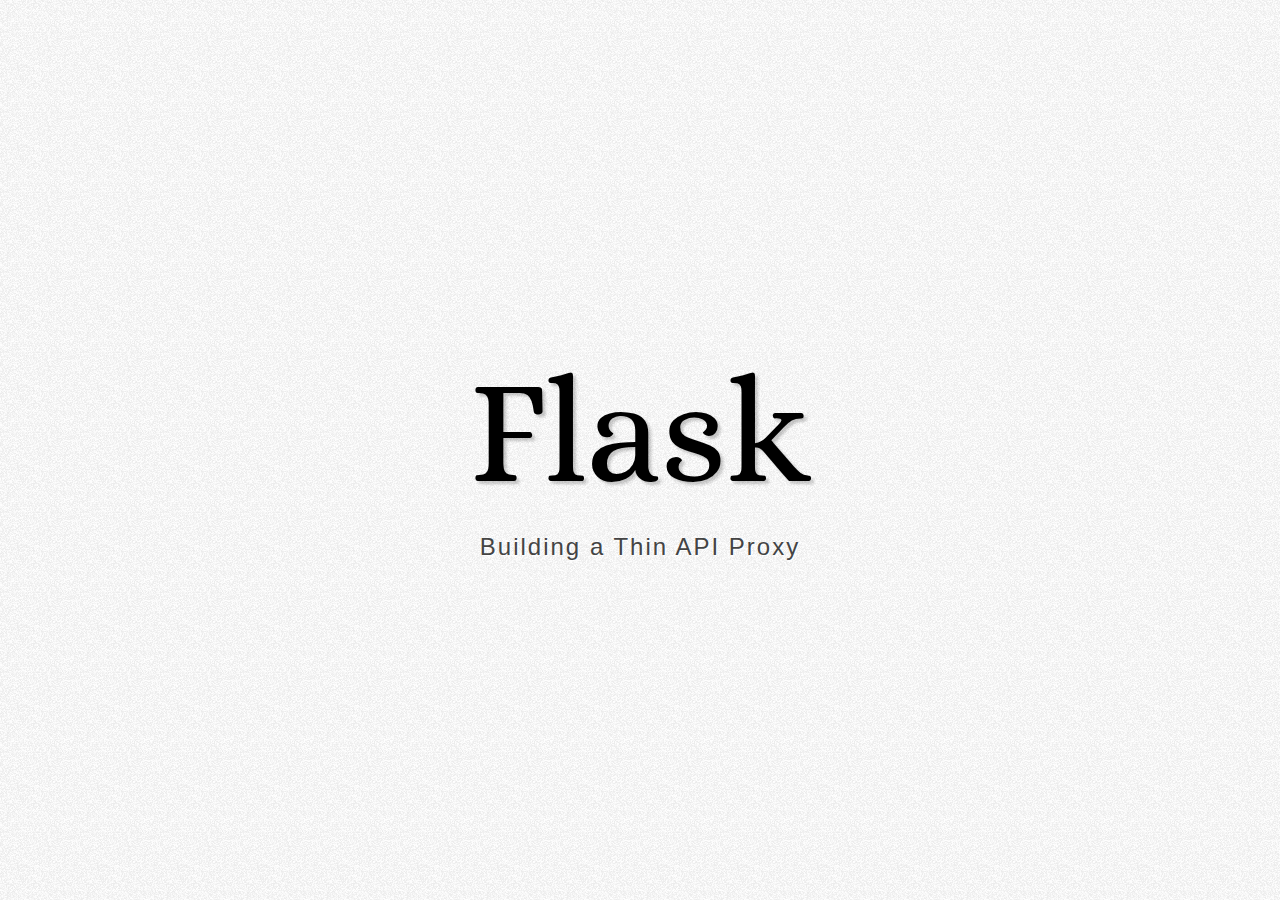
==== index.html @ f16f584b "Clean up" ====
<!DOCTYPE html>
<html>
<head>
    <meta charset="utf-8">
    <meta http-equiv="X-UA-Compatible" content="IE=edge,chrome=1">
    <meta name="viewport" content="width=1024, user-scalable=no">

    <title>Flask: Building a Thin API Proxy</title>
    
    <!-- Required stylesheet -->
    <link rel="stylesheet" href="static/core/deck.core.css">
    
    <!-- Extension CSS files go here. Remove or add as needed. -->
    <link rel="stylesheet" href="static/extensions/goto/deck.goto.css">
    <link rel="stylesheet" href="static/extensions/menu/deck.menu.css">
    <link rel="stylesheet" href="static/extensions/navigation/deck.navigation.css">
    <link rel="stylesheet" href="static/extensions/status/deck.status.css">
    <link rel="stylesheet" href="static/extensions/hash/deck.hash.css">
    <!-- <link rel="stylesheet" href="static/extensions/scale/deck.scale.css"> -->

    <!-- Style theme. More available in /themes/style/ or create your own. -->
    <link rel="stylesheet" href="static/themes/style/deck-js.css">

    <link rel="stylesheet" href="static/css/style.css">
    <link rel="stylesheet" href="static/css/media.css">

    
    <!-- Transition theme. More available in /themes/transition/ or create your own. -->
    <link rel="stylesheet" href="static/themes/transition/fade.css">
    
    <!-- Required Modernizr file -->
    <script src="static/js/modernizr.custom.js"></script>
</head>
<body class="deck-container">
    <!-- Begin slides. Just make elements with a class of slide. -->
    <section id="intro" class="slide">
        <h1>Flask</h1> <h2>Building a Thin API Proxy</h2>
    </section>

    <section id="outline" class="slide">
        <div id="sample">
            <pre>
                <img class="slide-kitten" src="http://placekitten.com/300/400" />
            </pre>
            <h2>What We'll Cover</h2>
            <div class="sample-content">
                <div class="slide">
                    <ol>
                        <li>Introduction to Flask</li>
                        <ul>
                            <li>What is Flask?</li>
                            <li>Typical Application Structure</li>
                            <li>What it can and can't do</li>
                        </ul>
                        <li>Why Build a Proxy?</li>
                        <li>Demo</li>
                    </ol>
                </div>
                <div class="slide">
                    <p>We will not cover:</p>
                    <ul>
                        <li>Python</li>
                        <li>REST concepts and background</li>
                        <li>API design principles</li>
                        <li>Security considerations</li>
                        <li>Kittens</li>
                    </ul>
                </div>
            </div>            
            
        </div>
    </section>

    <section id="what-is-flask" class="slide">
        <div id="sample">
            <pre><code>from flask import Flask, render_template<span class="slide-routing-dispatching">, <span class="highlight-dispatching">jsonify</span>, request</span>

app = Flask(__name__)
<span class="highlight-routing">
@app.route('/index')</span>
def index():
    <span class="highlight-dispatching">return render_template("index.html")</span>
<span class="slide-routing-dispatching"><span class="highlight-routing">
@app.route('/purchase/&lt;int:product_id&gt;', methods=['POST'])</span>
def purchase(product_id):
    quantity = request.form['quantity']
    <span style="opacity: 0.4"><em># ... make restful API calls with form data</em></span>
    <span class="highlight-dispatching">return jsonify({'txn_id': '42'})</span>
<span class="highlight-routing">
@app.route('/quote', methods=['GET'])</span>
def quote():
    if request.method == 'GET':
        plan = request.args.get('pricing-plan')
        <span style="opacity: 0.4"><em># ... make restful API calls with data</em></span>
    <span class="highlight-dispatching">return jsonify({'quote': '£25'})</span>
</span>
if __name__ == 'main':
    app.run()
            </code></pre>
            <h2>What is Flask?</h2>

            <div class="sample-content">
                <p id="slides-micro" class="slide">Flask is a <strong>micro</strong> web framework, 
                    <span class="slide">that can also be used to build a rich API.</span>
                </p>
                <p class="slide">Flask simplifies <strong>two</strong> things:</p>
                <ul>
                    <li class="slide">routing</li> 
                    <li class="slide">and dispatching</li>
                </ul>
                <p class="slide">"... bridges Werkzeug [a <a href="https://en.wikipedia.org/wiki/Web_Server_Gateway_Interface">WSGI</a> application] to Jinja2 to handle templating."
                </p>
                <p class="slide">Read more: <a href="http://flask.pocoo.org/docs/design/">flask.pocoo.org/docs/design</a></p>
            </div>
        </div>
    </section>

    <section id="running-flask" class="slide">
        <div id="sample">
            <pre>
                <code>
    <strong>$ tree ~/projects/flask-api-proxy</strong>
    <span class="highlight-flask-proxy">|- flask_proxy.py</span>
    <span class="highlight-flask-proxy-tests">|- flask_proxy_tests.py</span>
    <span class="highlight-requirements-txt">|- requirements.txt</span>
    <span class="highlight-static-dir">|- static
       |- img
          |- kitten.jpg
       |- css
          |- style.css
       |- js
          |- jquery-1.7.2.js</span>
    <span class="highlight-templates-dir">|- templates
       |- index.html</span>
                </code>
            </pre>
            <h2>Simple Example</h2>
            <div class="sample-content">
                <ul>
                    <li class="slide"><strong>flask_proxy.py</strong> - main application with dispatch rules</li> 
                    <li class="slide"><strong>flask_proxy_tests.py</strong> - unit tests</li> 
                    <li class="slide"><strong>requirements.txt</strong> - list of library dependencies</li> 
                    <li class="slide"><strong>static</strong> - assets</li> 
                    <li class="slide"><strong>templates</strong> - dynamic HTML</li> 
                </ul>
                <p class="slide">
                    This is the basis for any Flask application. 
                </p>
                <p class="slide"> You can further extend this by using libraries (eg. SQLAlchemy, Flask-OAuth) if you need to, <span class="slide"> but the idea is to use Flask <strong><em>as the foundation</strong></em> for web apps, </span> <span class="slide"> and build up your application by adding <a href="http://flask.pocoo.org/extensions/">extensions</a>.</span>
            </div>
        </div>
    </section>

    <section id="more-advanced-example" class="slide">
        <div id="sample">
            <pre>
                <code class="slide-advanced">
    <strong>$ tree ~/projects/talent-curator</strong>
    |- runserver.py 
    |- requirements.txt
    |- talent_curator    
        |- __init__.py
        |- apps
            |- core
                |- __init__.py
                |- views.py
                |- models.py
            |- profile
        |- settings
            |- _init__.py
            |- common.py
            |- development.py
            |- production.py
        |- database.py
        |- decorators.py
        |- static
            |- img
            |- css
            |- js
            |- scss
        |- templates
            |- profile
                |- index.html
            |- base.html
            |- index.html
                </code>
                <code class="slide-decorators">
@app.route('/candidates/list')
<span style="color: #c00">@login_required</span>
def list():
    return render_template('list.html', candidates={})

<span style="color: #c00">def login_required(f):</span>
    @wraps(f)
    def decorated_function(*args, **kwargs):
        if g.user is None:
            return redirect(
                url_for('main_blueprint.login', next=request.url))
        return f(*args, **kwargs)
    return decorated_function                    
                </code>
                <code class="slide-database-ext">
from sqlalchemy.ext.declarative import declarative_base

Base = declarative_base()

class Candidate(Base):
    __tablename__ = 'candidates'

    id = Column(Integer, primary_key=True)
    first_name = Column(String(100))
    last_name = Column(String(100))

    def __init__(self, first_name, last_name=None):
        self.first_name = first_name
        self.last_name = last_name
                </code>
            </pre>            
            <h2>More Advanced Example</h2>
            <div class="sample-content">
                <p class="slide">More advanced usage of Flask, using:
                <ul>
                    <li class="slide">extended directory structure and separated modules</li>
                    <li class="slide">decorators and custom routing for API development</li>
                    <li class="slide">extensions for relational modeling and API connectivity (e.g. SQLAlchemy, OAuth)</li>
                </ul>
            </div>
        </div>
    </section>
    <section id="api-proxy" class="slide">
        <div id="sample">
            <h2>What is an API Proxy?</h2>
            <div class="sample-content">
                <ul>
                    <li class="slide">Thin component, exposing internal services over HTTP endpoints.</li>
                    <li class="slide">Encapsulates complexity of proprietary messaging protocols (RMI, SOAP, XML, JMS).</li>
                    <li class="slide">Allows clients to have one uniform interface for accessing services.</li> 
                    <li class="slide">Forward API requests to the appropriate product tier.</li>
                </ul>
            </div>
        </div>
        <div id="slide-image" class="slide">
            <img src="static/img/tiered-api.png" alt="Tiered API Architecture"/>
        </div>           
    </section>

    <section id="building-an-api-proxy" class="slide">
        <div id="sample">
            <h2>Why Build a Proxy?</h2>
            <div class="sample-content">
                <h3 class="slide">I. Consolidate messaging protocols.</h3>
                <ul>
                    <li class="slide"><strong>Adopt</strong> a standard messaging format and protocol (e.g. JSON over HTTP).</li>
                </ul>

                <h3 class="slide">II. Provide a uniform interface (ie. Façade) to internal services.</h3> 
                <ul>
                    <li class="slide"><strong>Adapt</strong> existing services and expose uniform endpoints (e.g. REST).</li>
                </ul>
            </div>
            <h2 class="slide">Our goal is to <strong>reduce complexity</strong> through separation of components <span class="slide">and use layered tiers to <strong>allow extensions</strong> </span><span class="slide">while limiting the effect of changes.</span></h2>
        </div>
    </section>
    <section class="slide">
        <div id="sample">
            <h2>Demo</h2>
            <div class="sample-content">
                <ul>
                    <li class="slide">Web application connecting to Google API</li> 
                    <li class="slide">Authenticate using OAuth 2.0</li>
                    <li class="slide">Retrieve an object from the API and render the response</li>
                    <li class="slide">Demonstrate Flask routing and rendering</li>
                </ul>
            </div>
        </div>
    </section>
    <section class="slide">
        <div id="sample">
            <h2>Further Reading References</h2>
            <div class="sample-content">
                <ul>
                    <li>Flask Documentation: <a href="http://flask.pocoo.org/docs/design/">flask.pocoo.org/docs/design</a></li>
                    <li><a href="http://www.slideshare.net/samramji/punctuated-equilibrium-celestial-navigation-and-ap-is">Punctuated Equilibrium, Celestial Navigation and APIs</a> - Sam Ramji (<a href="http://apigee.com">apigee.com</a>)</li>
                    <li><a href="http://www.oscon.com/oscon2011/public/schedule/detail/18639">Redesigning the Netflix API</a> - Daniel Jacobson
                    <li><a href="https://www.ics.uci.edu/~fielding/pubs/dissertation/top.htm">Architectural Styles and
    the Design of Network-based Software Architectures</a> - Roy E. Fielding</li>
                    <li><a href="http://alistair.cockburn.us/Hexagonal+architecture">Ports and Adapters</a> by Alistair Cockburn</li>
                </ul>
            </div>
            <h2>Thank you!</h2>
            <h3>This presentation was brought to you by <a style="font-family: 'UltraRegular'; text-decoration: none" href="http://imakewebthings.com/deck.js/">deck.js</a>!</h3>
        </div>
    </section>
    <!-- End slides. -->


    <!-- Begin extension snippets. Add or remove as needed. -->

    <!-- deck.navigation snippet -->
    <a href="#" class="deck-prev-link" title="Previous">&#8592;</a>
    <a href="#" class="deck-next-link" title="Next">&#8594;</a>

    <!-- deck.status snippet -->
    <p class="deck-status">
        <span class="deck-status-current"></span>
        /
        <span class="deck-status-total"></span>
    </p> 

    <!-- deck.goto snippet -->
    <form action="." method="get" class="goto-form">
        <label for="goto-slide">Go to slide:</label>
        <input type="text" name="slidenum" id="goto-slide" list="goto-datalist">
        <datalist id="goto-datalist"></datalist>
        <input type="submit" value="Go">
    </form>


    <!-- deck.hash snippet 
    <a href="." title="Permalink to this slide" class="deck-permalink">#</a>
-->

<!-- End extension snippets. -->


<!-- Required JS files. -->
<script src="static/js/jquery-1.7.2.min.js"></script>
<script src="static/core/deck.core.js"></script>

<!-- Extension JS files. Add or remove as needed. -->
<script src="static/core/deck.core.js"></script>
<script src="static/extensions/hash/deck.hash.js"></script>
<script src="static/extensions/menu/deck.menu.js"></script>
<script src="static/extensions/goto/deck.goto.js"></script>
<script src="static/extensions/status/deck.status.js"></script>
<script src="static/extensions/navigation/deck.navigation.js"></script>
<script src="static/extensions/scale/deck.scale.js"></script>

<!-- Initialize the deck. You can put this in an external file if desired. -->
<script>
$(function() {
    $.deck('.slide');
});
</script>
</body>
</html>
---- static/core/deck.core.css ----
html, body {
  height: 100%;
  padding: 0;
  margin: 0;
}

body.deck-container {
  overflow-y: auto;
  position: static;
}

.deck-container {
  position: relative;
  min-height: 100%;
  margin: 0 auto;
  padding: 0 48px;
  font-size: 16px;
  line-height: 1.25;
  overflow: hidden;
  /* Resets and base styles from HTML5 Boilerplate */
  /* End HTML5 Boilerplate adaptations */
}
.js .deck-container {
  visibility: hidden;
}
.ready .deck-container {
  visibility: visible;
}
.touch .deck-container {
  -webkit-text-size-adjust: none;
  -moz-text-size-adjust: none;
}
.deck-container div, .deck-container span, .deck-container object, .deck-container iframe,
.deck-container h1, .deck-container h2, .deck-container h3, .deck-container h4, .deck-container h5, .deck-container h6, .deck-container p, .deck-container blockquote, .deck-container pre,
.deck-container abbr, .deck-container address, .deck-container cite, .deck-container code, .deck-container del, .deck-container dfn, .deck-container em, .deck-container img, .deck-container ins, .deck-container kbd, .deck-container q, .deck-container samp,
.deck-container small, .deck-container strong, .deck-container sub, .deck-container sup, .deck-container var, .deck-container b, .deck-container i, .deck-container dl, .deck-container dt, .deck-container dd, .deck-container ol, .deck-container ul, .deck-container li,
.deck-container fieldset, .deck-container form, .deck-container label, .deck-container legend,
.deck-container table, .deck-container caption, .deck-container tbody, .deck-container tfoot, .deck-container thead, .deck-container tr, .deck-container th, .deck-container td,
.deck-container article, .deck-container aside, .deck-container canvas, .deck-container details, .deck-container figcaption, .deck-container figure,
.deck-container footer, .deck-container header, .deck-container hgroup, .deck-container menu, .deck-container nav, .deck-container section, .deck-container summary,
.deck-container time, .deck-container mark, .deck-container audio, .deck-container video {
  margin: 0;
  padding: 0;
  border: 0;
  font-size: 100%;
  font: inherit;
  vertical-align: baseline;
}
.deck-container article, .deck-container aside, .deck-container details, .deck-container figcaption, .deck-container figure,
.deck-container footer, .deck-container header, .deck-container hgroup, .deck-container menu, .deck-container nav, .deck-container section {
  display: block;
}
.deck-container blockquote, .deck-container q {
  quotes: none;
}
.deck-container blockquote:before, .deck-container blockquote:after, .deck-container q:before, .deck-container q:after {
  content: "";
  content: none;
}
.deck-container ins {
  background-color: #ff9;
  color: #000;
  text-decoration: none;
}
.deck-container mark {
  background-color: #ff9;
  color: #000;
  font-style: italic;
  font-weight: bold;
}
.deck-container del {
  text-decoration: line-through;
}
.deck-container abbr[title], .deck-container dfn[title] {
  border-bottom: 1px dotted;
  cursor: help;
}
.deck-container table {
  border-collapse: collapse;
  border-spacing: 0;
}
.deck-container hr {
  display: block;
  height: 1px;
  border: 0;
  border-top: 1px solid #ccc;
  margin: 1em 0;
  padding: 0;
}
.deck-container input, .deck-container select {
  vertical-align: middle;
}
.deck-container select, .deck-container input, .deck-container textarea, .deck-container button {
  font: 99% sans-serif;
}
.deck-container pre, .deck-container code, .deck-container kbd, .deck-container samp {
  font-family: monospace, sans-serif;
}
.deck-container a {
  -webkit-tap-highlight-color: rgba(0, 0, 0, 0);
}
.deck-container a:hover, .deck-container a:active {
  outline: none;
}
.deck-container ul, .deck-container ol {
  margin-left: 2em;
  vertical-align: top;
}
.deck-container ol {
  list-style-type: decimal;
}
.deck-container nav ul, .deck-container nav li {
  margin: 0;
  list-style: none;
  list-style-image: none;
}
.deck-container small {
  font-size: 85%;
}
.deck-container strong, .deck-container th {
  font-weight: bold;
}
.deck-container td {
  vertical-align: top;
}
.deck-container sub, .deck-container sup {
  font-size: 75%;
  line-height: 0;
  position: relative;
}
.deck-container sup {
  top: -0.5em;
}
.deck-container sub {
  bottom: -0.25em;
}
.deck-container textarea {
  overflow: auto;
}
.ie6 .deck-container legend, .ie7 .deck-container legend {
  margin-left: -7px;
}
.deck-container input[type="radio"] {
  vertical-align: text-bottom;
}
.deck-container input[type="checkbox"] {
  vertical-align: bottom;
}
.ie7 .deck-container input[type="checkbox"] {
  vertical-align: baseline;
}
.ie6 .deck-container input {
  vertical-align: text-bottom;
}
.deck-container label, .deck-container input[type="button"], .deck-container input[type="submit"], .deck-container input[type="image"], .deck-container button {
  cursor: pointer;
}
.deck-container button, .deck-container input, .deck-container select, .deck-container textarea {
  margin: 0;
}
.deck-container input:invalid, .deck-container textarea:invalid {
  border-radius: 1px;
  -moz-box-shadow: 0px 0px 5px red;
  -webkit-box-shadow: 0px 0px 5px red;
  box-shadow: 0px 0px 5px red;
}
.deck-container input:invalid .no-boxshadow, .deck-container textarea:invalid .no-boxshadow {
  background-color: #f0dddd;
}
.deck-container button {
  width: auto;
  overflow: visible;
}
.ie7 .deck-container img {
  -ms-interpolation-mode: bicubic;
}
.deck-container, .deck-container select, .deck-container input, .deck-container textarea {
  color: #444;
}
.deck-container a {
  color: #607890;
}
.deck-container a:hover, .deck-container a:focus {
  color: #036;
}
.deck-container a:link {
  -webkit-tap-highlight-color: #fff;
}
.deck-container.deck-loading {
  display: none;
}

.slide {
  width: auto;
  min-height: 100%;
  position: relative;
}
.slide h1 {
  font-size: 4.5em;
}
.slide h1, .slide .vcenter {
  font-weight: bold;
  text-align: center;
  padding-top: 1em;
  max-height: 100%;
}
.csstransforms .slide h1, .csstransforms .slide .vcenter {
  padding: 0 48px;
  position: absolute;
  left: 0;
  right: 0;
  top: 50%;
  -webkit-transform: translate(0, -50%);
  -moz-transform: translate(0, -50%);
  -ms-transform: translate(0, -50%);
  -o-transform: translate(0, -50%);
  transform: translate(0, -50%);
}
.slide .vcenter h1 {
  position: relative;
  top: auto;
  padding: 0;
  -webkit-transform: none;
  -moz-transform: none;
  -ms-transform: none;
  -o-transform: none;
  transform: none;
}
.slide h2 {
  font-size: 2.25em;
  font-weight: bold;
  padding-top: .5em;
  margin: 0 0 .66666em 0;
  border-bottom: 3px solid #888;
}
.slide h3 {
  font-size: 1.4375em;
  font-weight: bold;
  margin-bottom: .30435em;
}
.slide h4 {
  font-size: 1.25em;
  font-weight: bold;
  margin-bottom: .25em;
}
.slide h5 {
  font-size: 1.125em;
  font-weight: bold;
  margin-bottom: .2222em;
}
.slide h6 {
  font-size: 1em;
  font-weight: bold;
}
.slide img, .slide iframe, .slide video {
  display: block;
  max-width: 100%;
}
.slide video, .slide iframe, .slide img {
  display: block;
  margin: 0 auto;
}
.slide p, .slide blockquote, .slide iframe, .slide img, .slide ul, .slide ol, .slide pre, .slide video {
  margin-bottom: 1em;
}
.slide pre {
  white-space: pre;
  white-space: pre-wrap;
  word-wrap: break-word;
  padding: 1em;
  border: 1px solid #888;
}
.slide em {
  font-style: italic;
}
.slide li {
  padding: .25em 0;
  vertical-align: middle;
}

.deck-before, .deck-previous, .deck-next, .deck-after {
  position: absolute;
  left: -999em;
  top: -999em;
}

.deck-current {
  z-index: 2;
}

.slide .slide {
  visibility: hidden;
  position: static;
  min-height: 0;
}

.deck-child-current {
  position: static;
  z-index: 2;
}
.deck-child-current .slide {
  visibility: hidden;
}
.deck-child-current .deck-previous, .deck-child-current .deck-before, .deck-child-current .deck-current {
  visibility: visible;
}

@media screen and (max-device-width: 480px) {
  /* html { -webkit-text-size-adjust:none; -ms-text-size-adjust:none; } */
}
@media print {
  * {
    background: transparent !important;
    color: black !important;
    text-shadow: none !important;
    filter: none !important;
    -ms-filter: none !important;
    -webkit-box-reflect: none !important;
    -moz-box-reflect: none !important;
    -webkit-box-shadow: none !important;
    -moz-box-shadow: none !important;
    box-shadow: none !important;
  }
  * :before, * :after {
    display: none !important;
  }

  a, a:visited {
    color: #444 !important;
    text-decoration: underline;
  }

  a[href]:after {
    content: " (" attr(href) ")";
  }

  abbr[title]:after {
    content: " (" attr(title) ")";
  }

  .ir a:after, a[href^="javascript:"]:after, a[href^="#"]:after {
    content: "";
  }

  pre, blockquote {
    border: 1px solid #999;
    page-break-inside: avoid;
  }

  thead {
    display: table-header-group;
  }

  tr, img {
    page-break-inside: avoid;
  }

  @page {
    margin: 0.5cm;
}

  p, h2, h3 {
    orphans: 3;
    widows: 3;
  }

  h2, h3 {
    page-break-after: avoid;
  }

  .slide {
    position: static !important;
    visibility: visible !important;
    display: block !important;
    -webkit-transform: none !important;
    -moz-transform: none !important;
    -o-transform: none !important;
    -ms-transform: none !important;
    transform: none !important;
    opacity: 1 !important;
  }

  h1, .vcenter {
    -webkit-transform: none !important;
    -moz-transform: none !important;
    -o-transform: none !important;
    -ms-transform: none !important;
    transform: none !important;
    padding: 0 !important;
    position: static !important;
  }

  .deck-container > .slide {
    page-break-after: always;
  }

  .deck-container {
    width: 100% !important;
    height: auto !important;
    padding: 0 !important;
    display: block !important;
  }

  script {
    display: none;
  }
}
---- static/extensions/goto/deck.goto.css ----
.deck-container .goto-form {
  position: absolute;
  z-index: 3;
  bottom: 10px;
  left: 50%;
  height: 1.75em;
  margin: 0 0 0 -9.125em;
  line-height: 1.75em;
  padding: 0.625em;
  display: none;
  background: #ccc;
  overflow: hidden;
}
.borderradius .deck-container .goto-form {
  -webkit-border-radius: 10px;
  -moz-border-radius: 10px;
  border-radius: 10px;
}
.deck-container .goto-form label {
  font-weight: bold;
}
.deck-container .goto-form label, .deck-container .goto-form input {
  display: inline-block;
  font-family: inherit;
}

.deck-goto .goto-form {
  display: block;
}

#goto-slide {
  width: 8.375em;
  margin: 0 0.625em;
  height: 1.4375em;
}

@media print {
  .goto-form, #goto-slide {
    display: none !important;
  }
}
---- static/extensions/menu/deck.menu.css ----
.deck-menu .slide {
  background: #eee;
  position: relative;
  left: 0;
  top: 0;
  visibility: visible;
  cursor: pointer;
}
.no-csstransforms .deck-menu > .slide {
  float: left;
  width: 22%;
  height: 22%;
  min-height: 0;
  margin: 1%;
  font-size: 0.22em;
  overflow: hidden;
  padding: 0 0.5%;
}
.csstransforms .deck-menu > .slide {
  -webkit-transform: scale(0.22) !important;
  -moz-transform: scale(0.22) !important;
  -o-transform: scale(0.22) !important;
  -ms-transform: scale(0.22) !important;
  transform: scale(0.22) !important;
  -webkit-transform-origin: 0 0;
  -moz-transform-origin: 0 0;
  -o-transform-origin: 0 0;
  -ms-transform-origin: 0 0;
  transform-origin: 0 0;
  -webkit-box-sizing: border-box;
  -moz-box-sizing: border-box;
  box-sizing: border-box;
  width: 100%;
  height: 100%;
  overflow: hidden;
  padding: 0 48px;
  margin: 12px;
}
.deck-menu iframe, .deck-menu img, .deck-menu video {
  max-width: 100%;
}
.deck-menu .deck-current, .no-touch .deck-menu .slide:hover {
  background: #ddf;
}
.deck-menu.deck-container:hover .deck-prev-link, .deck-menu.deck-container:hover .deck-next-link {
  display: none;
}
---- static/extensions/navigation/deck.navigation.css ----
.deck-container .deck-prev-link, .deck-container .deck-next-link {
  display: none;
  position: absolute;
  z-index: 3;
  top: 50%;
  width: 32px;
  height: 32px;
  margin-top: -16px;
  font-size: 20px;
  font-weight: bold;
  line-height: 32px;
  vertical-align: middle;
  text-align: center;
  text-decoration: none;
  color: #fff;
  background: #888;
}
.borderradius .deck-container .deck-prev-link, .borderradius .deck-container .deck-next-link {
  -webkit-border-radius: 16px;
  -moz-border-radius: 16px;
  border-radius: 16px;
}
.deck-container .deck-prev-link:hover, .deck-container .deck-prev-link:focus, .deck-container .deck-prev-link:active, .deck-container .deck-prev-link:visited, .deck-container .deck-next-link:hover, .deck-container .deck-next-link:focus, .deck-container .deck-next-link:active, .deck-container .deck-next-link:visited {
  color: #fff;
}
.deck-container .deck-prev-link {
  left: 8px;
}
.deck-container .deck-next-link {
  right: 8px;
}
.deck-container:hover .deck-prev-link, .deck-container:hover .deck-next-link {
  display: block;
}
.deck-container:hover .deck-prev-link.deck-nav-disabled, .touch .deck-container:hover .deck-prev-link, .deck-container:hover .deck-next-link.deck-nav-disabled, .touch .deck-container:hover .deck-next-link {
  display: none;
}

@media print {
  .deck-prev-link, .deck-next-link {
    display: none !important;
  }
}
---- static/extensions/status/deck.status.css ----
.deck-container .deck-status {
  position: absolute;
  bottom: 10px;
  right: 5px;
  color: #888;
  z-index: 3;
  margin: 0;
}

body.deck-container .deck-status {
  position: fixed;
}

@media print {
  .deck-status {
    display: none;
  }
}
---- static/extensions/hash/deck.hash.css ----
.deck-container .deck-permalink {
  display: none;
  position: absolute;
  z-index: 4;
  bottom: 30px;
  right: 0;
  width: 48px;
  text-align: center;
}

.no-history .deck-container:hover .deck-permalink {
  display: block;
}
---- static/extensions/scale/deck.scale.css ----
/* Remove this line if you are embedding deck.js in a page and
using the scale extension. */
.csstransforms {
  overflow: hidden;
}

.csstransforms .deck-container.deck-scale:not(.deck-menu) > .slide {
  -webkit-box-sizing: padding-box;
  -moz-box-sizing: padding-box;
  box-sizing: padding-box;
  width: 100%;
  padding-bottom: 20px;
}
.csstransforms .deck-container.deck-scale:not(.deck-menu) > .slide > .deck-slide-scaler {
  -webkit-transform-origin: 50% 0;
  -moz-transform-origin: 50% 0;
  -o-transform-origin: 50% 0;
  -ms-transform-origin: 50% 0;
  transform-origin: 50% 0;
}

.csstransforms .deck-container.deck-menu .deck-slide-scaler {
  -webkit-transform: none !important;
  -moz-transform: none !important;
  -o-transform: none !important;
  -ms-transform: none !important;
  transform: none !important;
}
---- static/themes/style/deck-js.css ----
.deck-container {
  position: relative;
  min-height: 100%;
  margin: 0 auto;
  padding: 0 48px;
  font-size: 16px;
  line-height: 1.25;
  overflow: hidden;
  /* Resets and base styles from HTML5 Boilerplate */
  /* End HTML5 Boilerplate adaptations */
}
.js .deck-container {
  visibility: hidden;
}
.ready .deck-container {
  visibility: visible;
}
.touch .deck-container {
  -webkit-text-size-adjust: none;
  -moz-text-size-adjust: none;
}
.deck-container div, .deck-container span, .deck-container object, .deck-container iframe,
.deck-container h1, .deck-container h2, .deck-container h3, .deck-container h4, .deck-container h5, .deck-container h6, .deck-container p, .deck-container blockquote, .deck-container pre,
.deck-container abbr, .deck-container address, .deck-container cite, .deck-container code, .deck-container del, .deck-container dfn, .deck-container em, .deck-container img, .deck-container ins, .deck-container kbd, .deck-container q, .deck-container samp,
.deck-container small, .deck-container strong, .deck-container sub, .deck-container sup, .deck-container var, .deck-container b, .deck-container i, .deck-container dl, .deck-container dt, .deck-container dd, .deck-container ol, .deck-container ul, .deck-container li,
.deck-container fieldset, .deck-container form, .deck-container label, .deck-container legend,
.deck-container table, .deck-container caption, .deck-container tbody, .deck-container tfoot, .deck-container thead, .deck-container tr, .deck-container th, .deck-container td,
.deck-container article, .deck-container aside, .deck-container canvas, .deck-container details, .deck-container figcaption, .deck-container figure,
.deck-container footer, .deck-container header, .deck-container hgroup, .deck-container menu, .deck-container nav, .deck-container section, .deck-container summary,
.deck-container time, .deck-container mark, .deck-container audio, .deck-container video {
  margin: 0;
  padding: 0;
  border: 0;
  font-size: 100%;
  font: inherit;
  vertical-align: baseline;
}
.deck-container article, .deck-container aside, .deck-container details, .deck-container figcaption, .deck-container figure,
.deck-container footer, .deck-container header, .deck-container hgroup, .deck-container menu, .deck-container nav, .deck-container section {
  display: block;
}
.deck-container blockquote, .deck-container q {
  quotes: none;
}
.deck-container blockquote:before, .deck-container blockquote:after, .deck-container q:before, .deck-container q:after {
  content: "";
  content: none;
}
.deck-container ins {
  background-color: #ff9;
  color: #000;
  text-decoration: none;
}
.deck-container mark {
  background-color: #ff9;
  color: #000;
  font-style: italic;
  font-weight: bold;
}
.deck-container del {
  text-decoration: line-through;
}
.deck-container abbr[title], .deck-container dfn[title] {
  border-bottom: 1px dotted;
  cursor: help;
}
.deck-container table {
  border-collapse: collapse;
  border-spacing: 0;
}
.deck-container hr {
  display: block;
  height: 1px;
  border: 0;
  border-top: 1px solid #ccc;
  margin: 1em 0;
  padding: 0;
}
.deck-container input, .deck-container select {
  vertical-align: middle;
}
.deck-container select, .deck-container input, .deck-container textarea, .deck-container button {
  font: 99% sans-serif;
}
.deck-container pre, .deck-container code, .deck-container kbd, .deck-container samp {
  font-family: monospace, sans-serif;
}
.deck-container a {
  -webkit-tap-highlight-color: rgba(0, 0, 0, 0);
}
.deck-container a:hover, .deck-container a:active {
  outline: none;
}
.deck-container ul, .deck-container ol {
  margin-left: 2em;
  vertical-align: top;
}
.deck-container ol {
  list-style-type: decimal;
}
.deck-container nav ul, .deck-container nav li {
  margin: 0;
  list-style: none;
  list-style-image: none;
}
.deck-container small {
  font-size: 85%;
}
.deck-container strong, .deck-container th {
  font-weight: bold;
}
.deck-container td {
  vertical-align: top;
}
.deck-container sub, .deck-container sup {
  font-size: 75%;
  line-height: 0;
  position: relative;
}
.deck-container sup {
  top: -0.5em;
}
.deck-container sub {
  bottom: -0.25em;
}
.deck-container textarea {
  overflow: auto;
}
.ie6 .deck-container legend, .ie7 .deck-container legend {
  margin-left: -7px;
}
.deck-container input[type="radio"] {
  vertical-align: text-bottom;
}
.deck-container input[type="checkbox"] {
  vertical-align: bottom;
}
.ie7 .deck-container input[type="checkbox"] {
  vertical-align: baseline;
}
.ie6 .deck-container input {
  vertical-align: text-bottom;
}
.deck-container label, .deck-container input[type="button"], .deck-container input[type="submit"], .deck-container input[type="image"], .deck-container button {
  cursor: pointer;
}
.deck-container button, .deck-container input, .deck-container select, .deck-container textarea {
  margin: 0;
}
.deck-container input:invalid, .deck-container textarea:invalid {
  border-radius: 1px;
  -moz-box-shadow: 0px 0px 5px red;
  -webkit-box-shadow: 0px 0px 5px red;
  box-shadow: 0px 0px 5px red;
}
.deck-container input:invalid .no-boxshadow, .deck-container textarea:invalid .no-boxshadow {
  background-color: #f0dddd;
}
.deck-container button {
  width: auto;
  overflow: visible;
}
.ie7 .deck-container img {
  -ms-interpolation-mode: bicubic;
}
.deck-container, .deck-container select, .deck-container input, .deck-container textarea {
  color: #444;
}
.deck-container a {
  color: #607890;
}
.deck-container a:hover, .deck-container a:focus {
  color: #036;
}
.deck-container a:link {
  -webkit-tap-highlight-color: #fff;
}
.deck-container.deck-loading {
  display: none;
}

.slide {
  width: auto;
  min-height: 100%;
  position: relative;
}
.slide h1 {
  font-size: 4.5em;
}
.slide h1, .slide .vcenter {
  font-weight: bold;
  text-align: center;
  padding-top: 1em;
  max-height: 100%;
}
.csstransforms .slide h1, .csstransforms .slide .vcenter {
  padding: 0 48px;
  position: absolute;
  left: 0;
  right: 0;
  top: 50%;
  -webkit-transform: translate(0, -50%);
  -moz-transform: translate(0, -50%);
  -ms-transform: translate(0, -50%);
  -o-transform: translate(0, -50%);
  transform: translate(0, -50%);
}
.slide .vcenter h1 {
  position: relative;
  top: auto;
  padding: 0;
  -webkit-transform: none;
  -moz-transform: none;
  -ms-transform: none;
  -o-transform: none;
  transform: none;
}
.slide h2 {
  font-size: 2.25em;
  font-weight: bold;
  padding-top: .5em;
  margin: 0 0 .66666em 0;
  border-bottom: 3px solid #888;
}
.slide h3 {
  font-size: 1.4375em;
  font-weight: bold;
  margin-bottom: .30435em;
}
.slide h4 {
  font-size: 1.25em;
  font-weight: bold;
  margin-bottom: .25em;
}
.slide h5 {
  font-size: 1.125em;
  font-weight: bold;
  margin-bottom: .2222em;
}
.slide h6 {
  font-size: 1em;
  font-weight: bold;
}
.slide img, .slide iframe, .slide video {
  display: block;
  max-width: 100%;
}
.slide video, .slide iframe, .slide img {
  display: block;
  margin: 0 auto;
}
.slide p, .slide blockquote, .slide iframe, .slide img, .slide ul, .slide ol, .slide pre, .slide video {
  margin-bottom: 1em;
}
.slide pre {
  white-space: pre;
  white-space: pre-wrap;
  word-wrap: break-word;
  padding: 1em;
  border: 1px solid #888;
}
.slide em {
  font-style: italic;
}
.slide li {
  padding: .25em 0;
  vertical-align: middle;
}

.deck-before, .deck-previous, .deck-next, .deck-after {
  position: absolute;
  left: -999em;
  top: -999em;
}

.deck-current {
  z-index: 2;
}

.slide .slide {
  visibility: hidden;
  position: static;
  min-height: 0;
}

.deck-child-current {
  position: static;
  z-index: 2;
}
.deck-child-current .slide {
  visibility: hidden;
}
.deck-child-current .deck-previous, .deck-child-current .deck-before, .deck-child-current .deck-current {
  visibility: visible;
}

@media screen and (max-device-width: 480px) {
  /* html { -webkit-text-size-adjust:none; -ms-text-size-adjust:none; } */
}
@media print {
  * {
    background: transparent !important;
    color: black !important;
    text-shadow: none !important;
    filter: none !important;
    -ms-filter: none !important;
    -webkit-box-reflect: none !important;
    -moz-box-reflect: none !important;
    -webkit-box-shadow: none !important;
    -moz-box-shadow: none !important;
    box-shadow: none !important;
  }
  * :before, * :after {
    display: none !important;
  }

  a, a:visited {
    color: #444 !important;
    text-decoration: underline;
  }

  a[href]:after {
    content: " (" attr(href) ")";
  }

  abbr[title]:after {
    content: " (" attr(title) ")";
  }

  .ir a:after, a[href^="javascript:"]:after, a[href^="#"]:after {
    content: "";
  }

  pre, blockquote {
    border: 1px solid #999;
    page-break-inside: avoid;
  }

  thead {
    display: table-header-group;
  }

  tr, img {
    page-break-inside: avoid;
  }

  @page {
    margin: 0.5cm;
}

  p, h2, h3 {
    orphans: 3;
    widows: 3;
  }

  h2, h3 {
    page-break-after: avoid;
  }

  .slide {
    position: static !important;
    visibility: visible !important;
    display: block !important;
    -webkit-transform: none !important;
    -moz-transform: none !important;
    -o-transform: none !important;
    -ms-transform: none !important;
    transform: none !important;
    opacity: 1 !important;
  }

  h1, .vcenter {
    -webkit-transform: none !important;
    -moz-transform: none !important;
    -o-transform: none !important;
    -ms-transform: none !important;
    transform: none !important;
    padding: 0 !important;
    position: static !important;
  }

  .deck-container > .slide {
    page-break-after: always;
  }

  .deck-container {
    width: 100% !important;
    height: auto !important;
    padding: 0 !important;
    display: block !important;
  }

  script {
    display: none;
  }
}
---- static/css/style.css ----
@import url(http://fonts.googleapis.com/css?family=Alice);

@font-face {
  font-family: 'UltraRegular';
  src: url("../fonts/Ultra-webfont.eot");
  src: url("../fonts/Ultra-webfont.eot?#iefix") format("embedded-opentype"), url("../fonts/Ultra-webfont.woff") format("woff"), url("../fonts/Ultra-webfont.ttf") format("truetype"), url("../fonts/Ultra-webfont.svg#UltraRegular") format("svg");
  font-weight: normal;
  font-style: normal;
}

/* change colours to suit your needs */
ins {
  background-color: #ff9;
  color: #000;
  text-decoration: none;
}

/* change colours to suit your needs */
mark {
  background-color: #ff9;
  color: #000;
  font-style: italic;
  font-weight: bold;
}

del {
  text-decoration: line-through;
}

abbr[title], dfn[title] {
  border-bottom: 1px dotted;
  cursor: help;
}

table {
  border-collapse: collapse;
  border-spacing: 0;
}

/* change border colour to suit your needs */
hr {
  display: block;
  height: 1px;
  border: 0;
  border-top: 1px solid #cccccc;
  margin: 1em 0;
  padding: 0;
}

input, select {
  vertical-align: middle;
}

html {
  overflow-y: scroll;
}

body, html {
  height: 100%;
}

::-moz-selection {
  background: #599;
  color: #fff;
  text-shadow: none;
}

::selection {
  background: #599;
  color: #fff;
  text-shadow: none;
}

body {
  font-family: "Gill Sans", "Gill Sans MT", Calibri, sans-serif;
  color: #444;
  line-height: 1.25;
  background: url([data-uri]) repeat fixed white;
}
.touch body {
  -webkit-text-size-adjust: none;
}
body > header {
  width: 100%;
  min-height: 32px;
  background: #333;
  overflow: hidden;
  position: relative;
  z-index: 4;
}
body > header > nav {
  margin: 0 auto;
  width: 960px;
}
body > header > nav > h1 {
  float: left;
  line-height: 32px;
  font-size: 24px;
  font-weight: normal;
  padding: 0 10px;
}
body > header > nav > h1 > a {
  color: #fff;
  text-decoration: none;
}
body > header > nav > ul {
  float: right;
  font-weight: bold;
  color: #fff;
}
body > header > nav > ul li {
  float: left;
  height: 32px;
  line-height: 32px;
  padding: 0 20px;
  color: #fff !important;
  text-shadow: 0 0 5px rgba(255, 255, 255, 0.3);
}
body > header > nav > ul li a {
  display: block;
  height: 32px;
  line-height: 32px;
  color: #888 !important;
  text-decoration: none;
  text-shadow: none;
}
body > header > nav > ul li a:hover, body > header > nav > ul li a:focus {
  color: #ddd !important;
}
body > footer {
  position: fixed;
  bottom: 0;
  left: 0;
  width: 100%;
  height: 24px;
  line-height: 24px;
  font-size: 12px;
  z-index: 4;
}
body > footer > p {
  float: right;
  margin-right: 10px;
  padding: 0 4px;
  background: #fff;
}
body > footer > p > a {
  color: #599;
}
---- static/css/media.css ----
@media screen {
  .deck-container {
    position: absolute;
    top: 32px;
    bottom: 0;
    left: 0;
    right: 0;
  }
  .deck-container > .slide {
    width: 1024px;
    padding: 0 10px;
    height: 100%;
    margin: 0 auto;
  }
  .deck-container > .slide h2 {
    border-bottom: 0;
    padding-top: 0;
    margin: 0;
  }

  #intro {
    text-align: center;
  }
  #intro > div {
    padding-top: 24px;
  }
  .csstransforms #intro > div {
    padding-top: 0;
    position: absolute;
    top: 50%;
    left: 0;
    right: 0;
    -webkit-transform: translate(0, -50%);
    -moz-transform: translate(0, -50%);
    -ms-transform: translate(0, -50%);
    -o-transform: translate(0, -50%);
    transform: translate(0, -50%);
  }
  .csstransforms #sample > pre > code > img {
    -webkit-transform: translate(0, -50%);
    -moz-transform: translate(0, -50%);
    -ms-transform: translate(0, -50%);
    -o-transform: translate(0, -50%);
    transform: translate(0, -50%);    
  }
  #intro h1 {
    position: static;
    font-size: 148px;
    font-weight: normal;
    margin: 0 0 8px 0;
    padding: 0 48px;
    -webkit-transform: none;
    -moz-transform: none;
    -ms-transform: none;
    -o-transform: none;
    transform: none;
    font-family: "Alice", Georgia, sans-serif;
    color: #000;
    text-shadow: 3px 3px 3px rgba(0, 0, 0, 0.2);
  }
  #intro h2 {
    font-size: 24px;
    letter-spacing: 2px;
    color: #444;
    font-weight: 100;
    text-shadow: 1px 1px 1px #fff;
  }
  #intro hgroup {
    margin-bottom: 32px;
  }
  #intro p {
    padding-bottom: 10px;
  }

  .borderradius .download, .borderradius .next, .borderradius .cta {
    -webkit-border-radius: 3px;
    -moz-border-radius: 3px;
    border-radius: 3px;
  }
  .boxshadow .download, .boxshadow .next, .boxshadow .cta {
    -webkit-box-shadow: 3px 3px 3px rgba(0, 0, 0, 0.3);
    -moz-box-shadow: 3px 3px 3px rgba(0, 0, 0, 0.3);
    box-shadow: 3px 3px 3px rgba(0, 0, 0, 0.3);
  }
  .boxshadow .download:hover, .boxshadow .download:focus, .boxshadow .next:hover, .boxshadow .next:focus, .boxshadow .cta:hover, .boxshadow .cta:focus {
    position: relative;
    top: 1px;
    left: 1px;
    -webkit-box-shadow: 1px 1px 1px rgba(0, 0, 0, 0.5);
    -moz-box-shadow: 1px 1px 1px rgba(0, 0, 0, 0.5);
    box-shadow: 1px 1px 1px rgba(0, 0, 0, 0.5);
  }

  .no-boxshadow .download:hover, .no-boxshadow .download:focus, .no-boxshadow .cta:hover, .no-boxshadow .cta:focus {
    background: #83b5b5;
  }

  .next {
    background: #ccc;
    color: #888;
    padding: 2px 4px;
    margin: 0 4px;
    text-shadow: 1px 1px 1px rgba(255, 255, 255, 0.3);
  }
  .no-boxshadow .next:hover, .no-boxshadow .next:focus {
    background: #83b5b5;
  }
  
  #slide-image > img {
    border: 1px solid #ddd;
    padding: 15px;
    background: #fff;
    -webkit-box-shadow: 0 1px 8px rgba(0, 0, 0, 0.4), 0 0 40px rgba(0, 0, 0, 0.05) inset;
    -moz-box-shadow: 0 1px 8px rgba(0, 0, 0, 0.1), 0 0 40px rgba(0, 0, 0, 0.05) inset;
    box-shadow: 0 1px 8px rgba(0, 0, 0, 0.4), 0 0 40px rgba(0, 0, 0, 0.05) inset;
    position: relative;
    width: 605px;
  }

  #slide-image > img:before {
    position: absolute;
    content: "";
    z-index: -2;
    top: 10px;
    bottom: 10px;
    left: 0;
    right: 0;
    -webkit-box-shadow: 0 0 15px rgba(0, 0, 0, 0.3);
    -moz-box-shadow: 0 0 15px rgba(0, 0, 0, 0.3);
    box-shadow: 0 0 15px rgba(0, 0, 0, 0.3);
    -moz-border-radius: 10px/150px;
    border-radius: 10px/150px;
  }

  #sample > pre {
    border: 1px solid #ddd;
    padding: 10px;
    background: #fff;
    -webkit-box-shadow: 0 1px 4px rgba(0, 0, 0, 0.1), 0 0 40px rgba(0, 0, 0, 0.05) inset;
    -moz-box-shadow: 0 1px 4px rgba(0, 0, 0, 0.1), 0 0 40px rgba(0, 0, 0, 0.05) inset;
    box-shadow: 0 1px 4px rgba(0, 0, 0, 0.1), 0 0 40px rgba(0, 0, 0, 0.05) inset;
    position: relative;
    float: right;
    width: 535px;
    margin: 32px 0 16px 30px;
  }
  #sample > pre:before {
    position: absolute;
    content: "";
    z-index: -2;
    top: 10px;
    bottom: 10px;
    left: 0;
    right: 0;
    -webkit-box-shadow: 0 0 15px rgba(0, 0, 0, 0.3);
    -moz-box-shadow: 0 0 15px rgba(0, 0, 0, 0.3);
    box-shadow: 0 0 15px rgba(0, 0, 0, 0.3);
    -moz-border-radius: 10px/150px;
    border-radius: 10px/150px;
  }
  #sample > pre > code {
    font-size: 14px;
    color: #000;
  }
  #sample > h2 {
    font-family: Alice, Georgia, serif;
    font-weight: normal;
    font-size: 56px;
    padding: 42px 0 24px 0;
    color: #000;
    text-shadow: 2px 2px 2px rgba(0, 0, 0, 0.2);
  }
  #sample .deck-previous, #sample .deck-before {
    color: #aaa;
  }
  #sample .deck-current {
    color: #444;
  }

  .sample-content {
    overflow: hidden;
    zoom: 1;
    font-size: 22px !important;
    text-shadow: 1px 1px 1px #fff;
  }
  .sample-content > p {
    margin-bottom: 1em;
  }
  .sample-content a {
    color: #599;
    text-decoration: none;
  }
  .sample-content a:hover, .sample-content a:focus {
    text-decoration: underline;
  }

  .goto-form {
    display: none;
    position: absolute;
    z-index: 3;
    bottom: 35px;
    left: 50%;
    margin-left: -140px;
    width: 260px;
    padding: 5px 10px;
    height: 25px;
    line-height: 25px;
    background: #fff;
    border: 1px solid #ddd;
    -webkit-border-radius: 10px;
    -moz-border-radius: 10px;
    border-radius: 10px;
  }
  .boxshadow .goto-form {
    -webkit-box-shadow: 3px 3px 4px rgba(0, 0, 0, 0.2);
    -moz-box-shadow: 3px 3px 4px rgba(0, 0, 0, 0.2);
    box-shadow: 3px 3px 4px rgba(0, 0, 0, 0.2);
  }
  .goto-form label {
    float: left;
    margin-right: 5px;
  }
  .goto-form input[type="submit"] {
    display: inline;
  }
  .goto-form:after {
    content: "deck.goto";
    text-shadow: none;
    background: rgba(0, 0, 0, 0.5);
    color: #fff;
    font-size: 12px;
    height: 18px;
    line-height: 18px;
    padding: 0 6px;
    position: absolute;
    top: -25px;
    left: 50%;
  }
  .goto-form:before {
    content: "";
    display: block;
    position: absolute;
    top: -7px;
    left: 50%;
    margin-left: 15px;
    width: 0;
    height: 0;
    border: 5px solid rgba(0, 0, 0, 0.5);
    border-color: rgba(0, 0, 0, 0.5) transparent transparent transparent;
  }

  #goto-slide {
    float: left;
    width: 130px;
    margin-right: 5px;
    height: 20px;
  }

  .deck-prev-link, .deck-next-link {
    display: none;
    position: absolute;
    z-index: 3;
    bottom: 38px;
    width: 24px;
    height: 24px;
    line-height: 24px;
    background: #fff;
    text-align: center;
    color: #aaa;
    text-decoration: none;
    border: 1px solid #ddd;
    font-weight: bold;
    -webkit-border-radius: 20px;
    -moz-border-radius: 20px;
    border-radius: 20px;
  }
  .no-boxshadow .deck-prev-link:hover, .no-boxshadow .deck-prev-link:focus, .no-boxshadow .deck-next-link:hover, .no-boxshadow .deck-next-link:focus {
    border-color: #999;
    color: #444;
  }
  .deck-prev-link:after, .deck-next-link:after {
    content: "deck.navigation";
    text-shadow: none;
    background: rgba(0, 0, 0, 0.5);
    color: #fff;
    font-size: 12px;
    font-weight: normal;
    height: 18px;
    line-height: 18px;
    padding: 0 6px;
    position: absolute;
    top: -25px;
  }
  .deck-prev-link:before, .deck-next-link:before {
    content: "";
    display: block;
    position: absolute;
    top: -7px;
    width: 0;
    height: 0;
    border: 5px solid rgba(0, 0, 0, 0.5);
    border-color: rgba(0, 0, 0, 0.5) transparent transparent transparent;
  }

  .deck-prev-link {
    left: 50%;
    margin-left: -178px;
  }
  .boxshadow .deck-prev-link {
    -webkit-box-shadow: 3px 3px 4px rgba(0, 0, 0, 0.2);
    -moz-box-shadow: 3px 3px 4px rgba(0, 0, 0, 0.2);
    box-shadow: 3px 3px 4px rgba(0, 0, 0, 0.2);
  }
  .boxshadow .deck-prev-link:hover, .boxshadow .deck-prev-link:focus {
    bottom: 37px;
    margin-left: -137px;
    -webkit-box-shadow: 1px 1px 2px rgba(0, 0, 0, 0.2);
    -moz-box-shadow: 1px 1px 2px rgba(0, 0, 0, 0.2);
    box-shadow: 1px 1px 2px rgba(0, 0, 0, 0.2);
  }
  .deck-prev-link:after {
    right: -10px;
  }
  .deck-prev-link:before {
    right: 7px;
  }

  .deck-next-link {
    left: 50%;
    margin-left: 153px;
  }
  .boxshadow .deck-next-link {
    -webkit-box-shadow: 3px 3px 4px rgba(0, 0, 0, 0.2);
    -moz-box-shadow: 3px 3px 4px rgba(0, 0, 0, 0.2);
    box-shadow: 3px 3px 4px rgba(0, 0, 0, 0.2);
  }
  .boxshadow .deck-next-link:hover, .boxshadow .deck-next-link:focus {
    bottom: 37px;
    margin-left: 114px;
    -webkit-box-shadow: 1px 1px 2px rgba(0, 0, 0, 0.2);
    -moz-box-shadow: 1px 1px 2px rgba(0, 0, 0, 0.2);
    box-shadow: 1px 1px 2px rgba(0, 0, 0, 0.2);
  }
  .deck-next-link:after {
    left: -10px;
  }
  .deck-next-link:before {
    left: 7px;
  }

  .deck-status {
    display: none;
    position: absolute;
    z-index: 4;
    bottom: 8px;
    left: 50%;
    margin-left: -30px;
    width: 60px;
    text-align: center;
    color: #888;
    font-size: 14px;
    text-shadow: 1px 1px 1px #fff;
  }
  .deck-status:after {
    content: "deck.status";
    text-shadow: none;
    background: rgba(0, 0, 0, 0.5);
    color: #fff;
    font-size: 12px;
    height: 18px;
    line-height: 18px;
    padding: 0 6px;
    position: absolute;
    bottom: 0px;
    left: 100%;
  }
  .deck-status:before {
    content: "";
    display: block;
    position: absolute;
    bottom: 4px;
    right: 0;
    width: 0;
    height: 0;
    border: 5px solid rgba(0, 0, 0, 0.5);
    border-color: transparent rgba(0, 0, 0, 0.5) transparent transparent;
  }

  .on-slide-4 #sample > pre > code,
  .on-slide-22 #sample > pre > code,
  .on-slide-23 #sample > pre > code {
    color: #fff;
  }

  .on-slide-4 #sample pre {
    position: relative;
  }
  .on-slide-4 #sample pre:after, .on-slide-1 #sample pre:after, .on-slide-2 #sample pre:after,
  .on-slide-22 #sample pre:after, .on-slide-23 #sample pre:after   {
    content: "Demo";
    text-shadow: 1px 1px 1px rgba(0, 0, 0, 0.1);
    color: #aaa;
    font-family: "Gill Sans", "Gill Sans MT", Calibri, sans-serif;
    font-weight: normal;
    font-size: 24px;
    height: 32px;
    position: absolute;
    top: 50%;
    margin-top: -16px;
    left: 0;
    right: 0;
    text-align: center;
  }

  .on-slide-25 .slide-advanced, .on-slide-26 .slide-advanced {
    display: none;
    opacity: 0;
  }

  .slide-decorators, .slide-database-ext {
    position: absolute;
    opacity: 0;
    top: -999px;
    left: -999px;
  }
  
  .on-slide-25 .slide-decorators, .on-slide-26 .slide-database-ext {
      -webkit-transition: opacity 500ms ease-in-out 0ms;
      -moz-transition: opacity 500ms ease-in-out 0ms;
      -ms-transition: opacity 500ms ease-in-out 0ms;
      -o-transition: opacity 500ms ease-in-out 0ms;
      transition: opacity 500ms ease-in-out 0ms;  
      position: inherit;
      visibility: visible;
      opacity: 1;
      left: 0;
      top: 0;
  }

  .slide-kitten {
    opacity: 0;
  }
  .on-slide-3 .slide-kitten {
      -webkit-transition: opacity 500ms ease-in-out 0ms;
      -moz-transition: opacity 500ms ease-in-out 0ms;
      -ms-transition: opacity 500ms ease-in-out 0ms;
      -o-transition: opacity 500ms ease-in-out 0ms;
      transition: opacity 500ms ease-in-out 0ms;  
      visibility: visible;
      opacity: 1;
  }

  .on-slide-9 #sample > pre > code {
    color: #333;
  }

  .on-slide-8 .highlight-routing, 
  .on-slide-13 .highlight-flask-proxy, 
  .on-slide-14 .highlight-flask-proxy-tests, 
  .on-slide-15 .highlight-requirements-txt, 
  .on-slide-16 .highlight-static-dir, 
  .on-slide-17 .highlight-templates-dir {
    color: #c00;
  }

  .on-slide-9 .highlight-dispatching {
    color: #c00;
  }

  .on-slide-4 .slide-routing-dispatching, 
  .on-slide-5 .slide-routing-dispatching {
    position: absolute;
    left: -999em;
    top: -999em;
  }

  .on-slide-6 .slide-routing-dispatching {
    color: #c00;
  }

  .csstransforms.csstransitions #intro.deck-previous, .csstransforms.csstransitions #intro.deck-before {
    left: 0;
    top: 0;
    right: 0;
  }
  .csstransforms.csstransitions #intro.deck-previous h1, .csstransforms.csstransitions #intro.deck-previous h2, .csstransforms.csstransitions #intro.deck-previous p, .csstransforms.csstransitions #intro.deck-before h1, .csstransforms.csstransitions #intro.deck-before h2, .csstransforms.csstransitions #intro.deck-before p {
    -webkit-transform: translate3d(-300%, 0, 0);
    -moz-transform: translate(-300%, 0);
    -ms-transform: translate(-300%, 0);
    -o-transform: translate(-300%, 0);
    transform: translate3d(-300%, 0, 0);
  }
  .csstransforms.csstransitions #intro h1 {
    -webkit-transition: -webkit-transform 300ms ease-in-out;
    -moz-transition: -moz-transform 300ms ease-in-out;
    -ms-transition: -ms-transform 300ms ease-in-out;
    -o-transition: -o-transform 300ms ease-in-out;
    transition: transform 300ms ease-in-out;
  }
  .csstransforms.csstransitions #intro h2 {
    -webkit-transition: -webkit-transform 300ms ease-in-out 100ms;
    -moz-transition: -moz-transform 300ms ease-in-out 100ms;
    -ms-transition: -ms-transform 300ms ease-in-out 100ms;
    -o-transition: -o-transform 300ms ease-in-out 100ms;
    transition: transform 300ms ease-in-out 100ms;
  }
  .csstransforms.csstransitions #intro p {
    -webkit-transition: -webkit-transform 300ms ease-in-out 200ms;
    -moz-transition: -moz-transform 300ms ease-in-out 200ms;
    -ms-transition: -ms-transform 300ms ease-in-out 200ms;
    -o-transition: -o-transform 300ms ease-in-out 200ms;
    transition: transform 300ms ease-in-out 200ms;
  }
  .csstransforms.csstransitions #sample.deck-next, .csstransforms.csstransitions #sample.deck-before:not(.deck-child-current) {
    left: 0;
    top: 0;
    right: 0;
  }
  .csstransforms.csstransitions #sample.deck-next h2, .csstransforms.csstransitions #sample.deck-next pre, .csstransforms.csstransitions #sample.deck-next .sample-content, .csstransforms.csstransitions #sample.deck-before:not(.deck-child-current) h2, .csstransforms.csstransitions #sample.deck-before:not(.deck-child-current) pre, .csstransforms.csstransitions #sample.deck-before:not(.deck-child-current) .sample-content {
    -webkit-transform: translate3d(0, -300%, 0);
    -moz-transform: translate(0, -300%);
    -ms-transform: translate(0, -300%);
    -o-transform: translate(0, -300%);
    transform: translate3d(0, -300%, 0);
  }
  .csstransforms.csstransitions #sample h2, .csstransforms.csstransitions #sample .sample-content {
    -webkit-transition: -webkit-transform 300ms ease-in-out 200ms;
    -moz-transition: -moz-transform 300ms ease-in-out 200ms;
    -ms-transition: -ms-transform 300ms ease-in-out 200ms;
    -o-transition: -o-transform 300ms ease-in-out 200ms;
    transition: transform 300ms ease-in-out 200ms;
  }
  .csstransforms.csstransitions #sample pre {
    -webkit-transition: -webkit-transform 300ms ease-in-out;
    -moz-transition: -moz-transform 300ms ease-in-out;
    -ms-transition: -ms-transform 300ms ease-in-out;
    -o-transition: -o-transform 300ms ease-in-out;
    transition: transform 300ms ease-in-out;
  }

  .csstransforms.csstransitions #sample .slide {
    visibility: visible;
    opacity: 0;
    -webkit-transition: color 300ms ease-in-out, opacity 300ms ease-in-out;
    -moz-transition: color 300ms ease-in-out, opacity 300ms ease-in-out;
    -ms-transition: color 300ms ease-in-out, opacity 300ms ease-in-out;
    -o-transition: color 300ms ease-in-out, opacity 300ms ease-in-out;
    transition: color 300ms ease-in-out, opacity 300ms ease-in-out;
  }
  .csstransforms.csstransitions #sample .deck-current, .csstransforms.csstransitions #sample .deck-before, .csstransforms.csstransitions #sample .deck-previous {
    opacity: 1;
  }
  .csstransforms.csstransitions .deck-status, .csstransforms.csstransitions .goto-form, .csstransforms.csstransitions .deck-next-link, .csstransforms.csstransitions .deck-prev-link {
    display: block;
    -webkit-transform: scale(0);
    -moz-transform: scale(0);
    -ms-transform: scale(0);
    -o-transform: scale(0);
    transform: scale(0);
    -webkit-transition: -webkit-transform 100ms ease-in-out;
    -moz-transition: -moz-transform 100ms ease-in-out;
    -ms-transition: -ms-transform 100ms ease-in-out;
    -o-transition: -o-transform 100ms ease-in-out;
    transition: transform 100ms ease-in-out;
  }
  
/*  .csstransforms.csstransitions .on-slide-16 .goto-form, .csstransforms.csstransitions .on-slide-16 .deck-next-link, .csstransforms.csstransitions .on-slide-16 .deck-prev-link {
    -webkit-transform: scale(1);
    -moz-transform: scale(1);
    -ms-transform: scale(1);
    -o-transform: scale(1);
    transform: scale(1);
  }*/
  .csstransforms.csstransitions #now-what.deck-next, .csstransforms.csstransitions #now-what.deck-after {
    left: 0;
    top: 0;
    right: 0;
  }
  .csstransforms.csstransitions #now-what.deck-next .personas, .csstransforms.csstransitions #now-what.deck-after .personas {
    -webkit-transform: translate3d(-300%, 0, 0);
    -moz-transform: translate(-300%, 0);
    -ms-transform: translate(-300%, 0);
    -o-transform: translate(-300%, 0);
    transform: translate3d(-300%, 0, 0);
  }
  .csstransforms.csstransitions #now-what.deck-next h2, .csstransforms.csstransitions #now-what.deck-after h2 {
    -webkit-transform: translate3d(0, -1000%, 0);
    -moz-transform: translate(0, -1000%);
    -ms-transform: translate(0, -1000%);
    -o-transform: translate(0, -1000%);
    transform: translate3d(0, -1000%, 0);
  }
  .csstransforms.csstransitions #now-what .personas .slide {
    visibility: visible;
    -webkit-transition: opacity 200ms ease-in-out 0ms;
    -moz-transition: opacity 200ms ease-in-out 0ms;
    -ms-transition: opacity 200ms ease-in-out 0ms;
    -o-transition: opacity 200ms ease-in-out 0ms;
    transition: opacity 200ms ease-in-out 0ms;
  }
  .csstransforms.csstransitions #now-what .personas .slide.deck-next, .csstransforms.csstransitions #now-what .personas .slide.deck-after {
    opacity: 0;
  }
  .csstransforms.csstransitions #now-what .personas, .csstransforms.csstransitions #now-what h2 {
    -webkit-transition: -webkit-transform 300ms ease-in-out;
    -moz-transition: -moz-transform 300ms ease-in-out;
    -ms-transition: -ms-transform 300ms ease-in-out;
    -o-transition: -o-transform 300ms ease-in-out;
    transition: transform 300ms ease-in-out;
  }
  .csstransforms.csstransitions #now-what > p {
    left: 0;
    top: 0;
    visibility: visible;
    opacity: 0;
    -webkit-transition: opacity 300ms ease-in-out 0ms;
    -moz-transition: opacity 300ms ease-in-out 0ms;
    -ms-transition: opacity 300ms ease-in-out 0ms;
    -o-transition: opacity 300ms ease-in-out 0ms;
    transition: opacity 300ms ease-in-out 0ms;
  }
  .csstransforms.csstransitions #now-what > p.deck-current {
    opacity: 1;
  }
  .csstransforms.csstransitions .on-slide-10 #now-what .personas, .csstransforms.csstransitions .on-slide-10 #now-what h2 {
    -webkit-transition-delay: 200ms;
    -moz-transition-delay: 200ms;
    -ms-transition-delay: 200ms;
    -o-transition-delay: 200ms;
    transition-delay: 200ms;
  }

  .pointerevents.csstransforms.csstransitions .deck-current {
    z-index: auto;
  }
  .pointerevents.csstransforms.csstransitions .deck-after:not(.deck-child-current), .pointerevents.csstransforms.csstransitions .deck-before:not(.deck-child-current), .pointerevents.csstransforms.csstransitions .deck-previous:not(.deck-child-current), .pointerevents.csstransforms.csstransitions .deck-next:not(.deck-child-current) {
    pointer-events: none;
  }
  .pointerevents.csstransforms.csstransitions .deck-child-current .deck-before, .pointerevents.csstransforms.csstransitions .deck-child-current .deck-previous {
    pointer-events: auto;
  }

  .no-pointerevents.csstransforms.csstransitions .deck-current, .no-pointerevents.csstransforms.csstransitions .deck-child-current {
    z-index: 4;
  }

  .slide .slide {
    min-height: 0;
    height: auto;
  }
}
@media print {
  * {
    background: transparent !important;
    color: black !important;
  }

  a, a:visited {
    text-decoration: none;
  }

  pre, blockquote {
    border: 1px solid #999;
    page-break-inside: avoid;
  }

  @page {
    margin: 0.5cm;
}

  p, h2, h3 {
    orphans: 3;
    widows: 3;
  }

  h2, h3 {
    page-break-after: avoid;
  }

  header, footer, #intro p, .goto-form, .deck-prev-link, .deck-next-link, .deck-status {
    display: none;
  }

  article {
    width: auto !important;
    font-size: 12pt;
  }
  article > .slide {
    page-break-after: always;
  }

  #intro {
    text-align: center;
  }
  #intro h1 {
    font-family: "Gaudy Stout", georgia, sans-serif;
    font-size: 90pt;
  }
  #intro h2 {
    font-size: 24pt;
  }

  #sample pre {
    padding: 5px;
    width: 75%;
  }
  #sample h2 {
    font-family: "Gaudy Stout", georgia, sans-serif;
    font-size: 24pt;
    margin: .5em 0;
  }
  #sample p {
    margin: 1em 0;
    width: 75%;
  }
  #sample span {
    display: inline !important;
  }

  #now-what h2 {
    font-family: "Gaudy Stout", georgia, sans-serif;
    font-size: 24pt;
    margin: .5em 0 .25em 0;
  }
  #now-what p {
    margin: .25em 0 1em 0;
    width: 75%;
  }
  #now-what a {
    display: none;
  }
}
---- static/themes/transition/fade.css ----
.csstransitions.csstransforms .deck-container .slide {
  -webkit-transition: opacity 500ms ease-in-out 0ms;
  -moz-transition: opacity 500ms ease-in-out 0ms;
  -ms-transition: opacity 500ms ease-in-out 0ms;
  -o-transition: opacity 500ms ease-in-out 0ms;
  transition: opacity 500ms ease-in-out 0ms;
}
.csstransitions.csstransforms .deck-container:not(.deck-menu) > .slide {
  -webkit-box-sizing: border-box;
  -moz-box-sizing: border-box;
  box-sizing: border-box;
}
.csstransitions.csstransforms .deck-container:not(.deck-menu) > .slide .slide {
  position: relative;
  left: 0;
  top: 0;
}
.csstransitions.csstransforms .deck-container:not(.deck-menu) > .slide .deck-next, .csstransitions.csstransforms .deck-container:not(.deck-menu) > .slide .deck-after {
  opacity: 0;
}
.csstransitions.csstransforms .deck-container:not(.deck-menu) > .slide .deck-current {
  opacity: 1;
}
.csstransitions.csstransforms .deck-container:not(.deck-menu) > .deck-previous, .csstransitions.csstransforms .deck-container:not(.deck-menu) > .deck-before, .csstransitions.csstransforms .deck-container:not(.deck-menu) > .deck-next, .csstransitions.csstransforms .deck-container:not(.deck-menu) > .deck-after {
  opacity: 0;
  pointer-events: none;
}
.csstransitions.csstransforms .deck-container:not(.deck-menu) > .deck-before .slide, .csstransitions.csstransforms .deck-container:not(.deck-menu) > .deck-previous .slide {
  visibility: visible;
}
.csstransitions.csstransforms .deck-container:not(.deck-menu) > .deck-child-current {
  opacity: 1;
  visibility: visible;
  pointer-events: auto;
}
.csstransitions.csstransforms .deck-container:not(.deck-menu) > .deck-child-current .deck-next, .csstransitions.csstransforms .deck-container:not(.deck-menu) > .deck-child-current .deck-after {
  visibility: hidden;
}
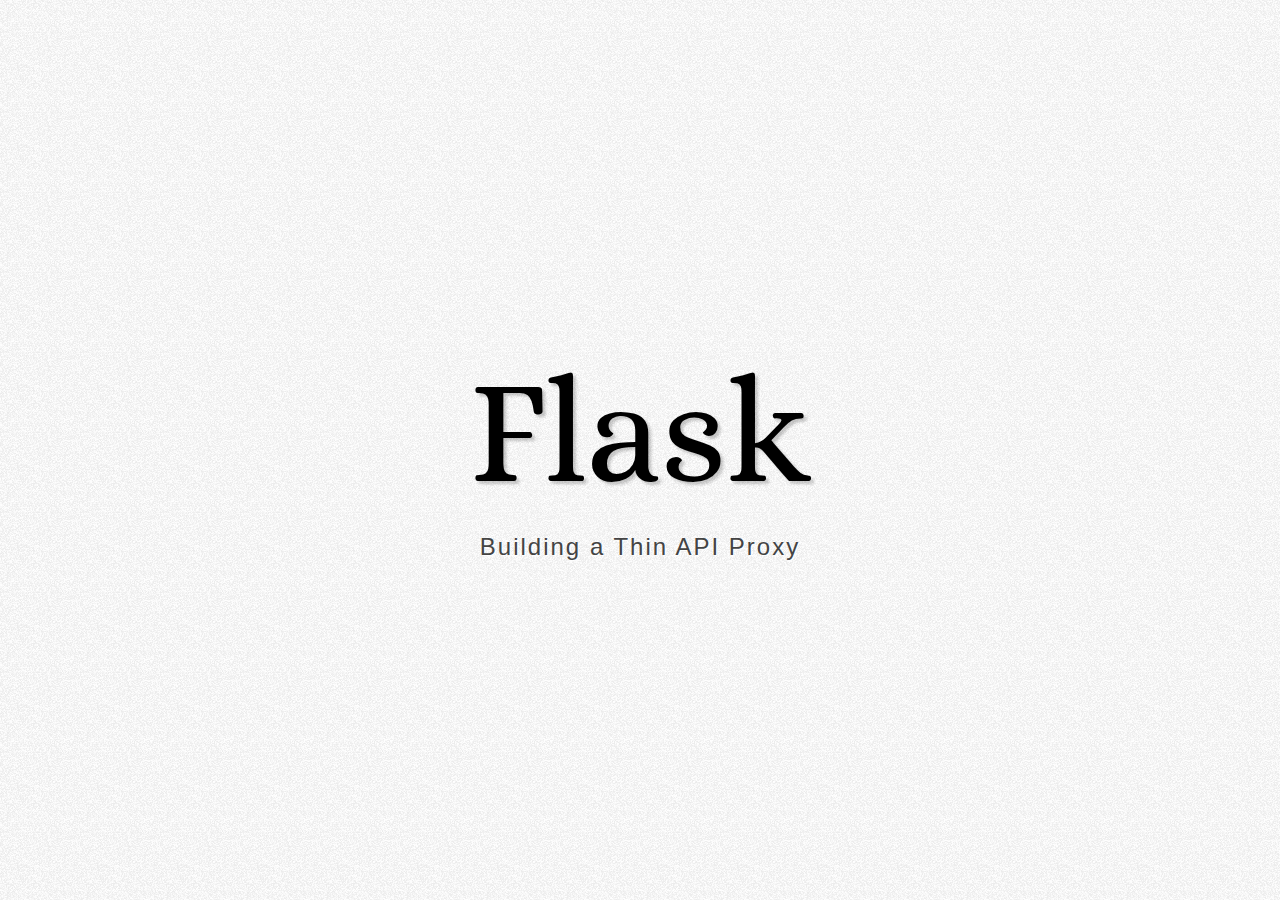
==== commit 77026b81: "Disable deck nav" ====
--- a/index.html
+++ b/index.html
@@ -270,7 +270,9 @@
                     <li class="slide">Authenticate using OAuth 2.0</li>
                     <li class="slide">Retrieve an object from the API and render the response</li>
                     <li class="slide">Demonstrate Flask routing and rendering</li>
-                </ul>
+                    <li class="slide">Fork on Github: <a href="http://github.com/tantastik/talent-curator" target="_blank">github.com/tantastik/talent-curator</a></li>
+                </ul>
+                
             </div>
         </div>
     </section>
@@ -296,7 +298,7 @@
 
     <!-- Begin extension snippets. Add or remove as needed. -->
 
-    <!-- deck.navigation snippet -->
+    <!-- deck.navigation snippet 
     <a href="#" class="deck-prev-link" title="Previous">&#8592;</a>
     <a href="#" class="deck-next-link" title="Next">&#8594;</a>
 
@@ -305,7 +307,7 @@
         <span class="deck-status-current"></span>
         /
         <span class="deck-status-total"></span>
-    </p> 
+    </p> -->
 
     <!-- deck.goto snippet -->
     <form action="." method="get" class="goto-form">
@@ -333,7 +335,7 @@
 <script src="static/extensions/menu/deck.menu.js"></script>
 <script src="static/extensions/goto/deck.goto.js"></script>
 <script src="static/extensions/status/deck.status.js"></script>
-<script src="static/extensions/navigation/deck.navigation.js"></script>
+<!-- <script src="static/extensions/navigation/deck.navigation.js"></script>-->
 <script src="static/extensions/scale/deck.scale.js"></script>
 
 <!-- Initialize the deck. You can put this in an external file if desired. -->
--- a/static/css/media.css
+++ b/static/css/media.css
@@ -564,13 +564,13 @@
     transition: transform 100ms ease-in-out;
   }
   
-/*  .csstransforms.csstransitions .on-slide-16 .goto-form, .csstransforms.csstransitions .on-slide-16 .deck-next-link, .csstransforms.csstransitions .on-slide-16 .deck-prev-link {
+  .csstransforms.csstransitions .on-slide-47 .goto-form, .csstransforms.csstransitions .on-slide-47 .deck-next-link, .csstransforms.csstransitions .on-slide-47 .deck-prev-link {
     -webkit-transform: scale(1);
     -moz-transform: scale(1);
     -ms-transform: scale(1);
     -o-transform: scale(1);
     transform: scale(1);
-  }*/
+  }
   .csstransforms.csstransitions #now-what.deck-next, .csstransforms.csstransitions #now-what.deck-after {
     left: 0;
     top: 0;
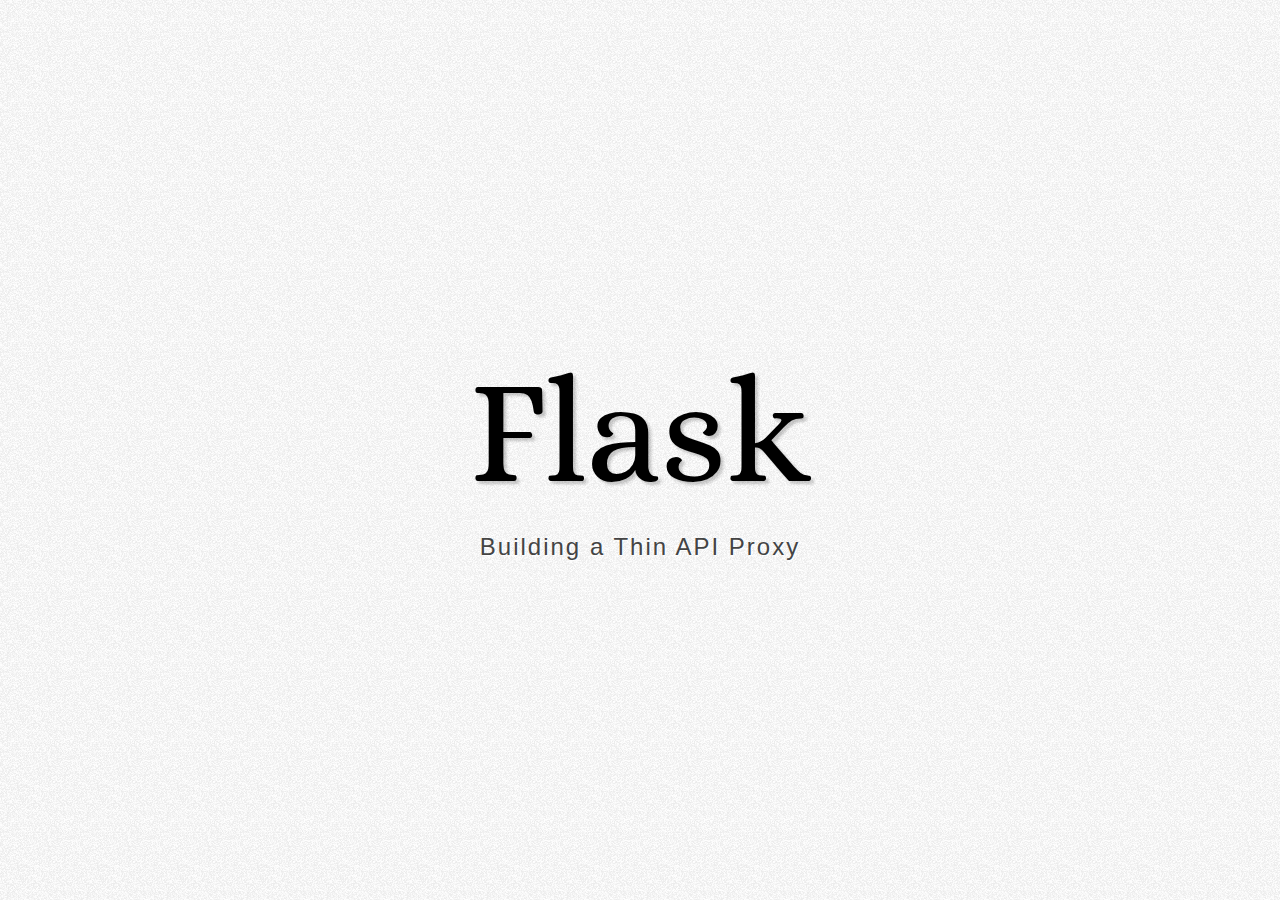
==== commit 8fe8d814: "Remove typo" ====
--- a/index.html
+++ b/index.html
@@ -298,7 +298,7 @@
 
     <!-- Begin extension snippets. Add or remove as needed. -->
 
-    <!-- deck.navigation snippet 
+    <!-- deck.navigation snippet--> 
     <a href="#" class="deck-prev-link" title="Previous">&#8592;</a>
     <a href="#" class="deck-next-link" title="Next">&#8594;</a>
 
@@ -307,7 +307,7 @@
         <span class="deck-status-current"></span>
         /
         <span class="deck-status-total"></span>
-    </p> -->
+    </p> 
 
     <!-- deck.goto snippet -->
     <form action="." method="get" class="goto-form">
@@ -318,9 +318,8 @@
     </form>
 
 
-    <!-- deck.hash snippet 
+    <!-- deck.hash snippet -->
     <a href="." title="Permalink to this slide" class="deck-permalink">#</a>
--->
 
 <!-- End extension snippets. -->
 
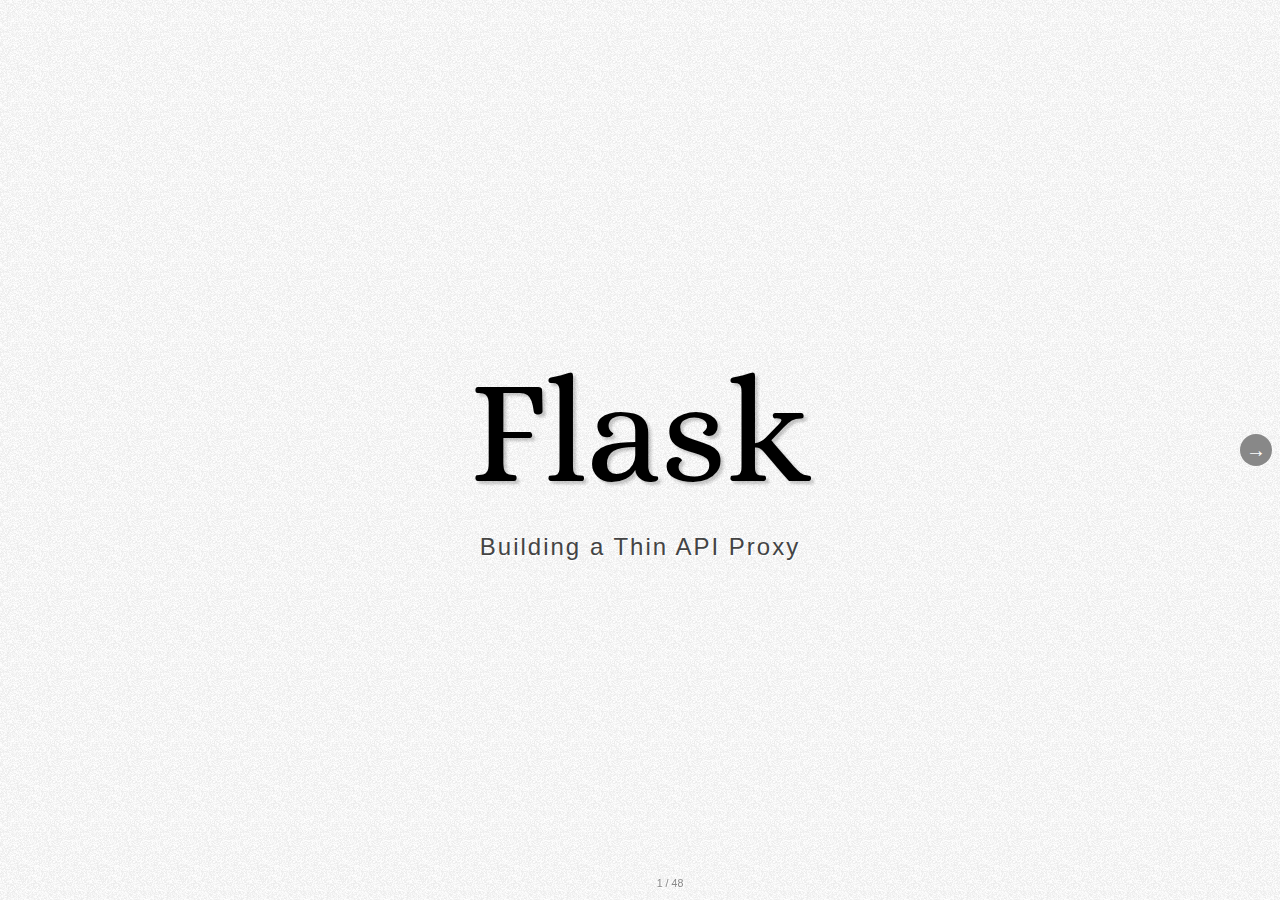
==== commit a9e82659: "Fix up styles for navigation." ====
--- a/index.html
+++ b/index.html
@@ -9,6 +9,7 @@
     
     <!-- Required stylesheet -->
     <link rel="stylesheet" href="static/core/deck.core.css">
+
     
     <!-- Extension CSS files go here. Remove or add as needed. -->
     <link rel="stylesheet" href="static/extensions/goto/deck.goto.css">
@@ -167,7 +168,7 @@
                 |- models.py
             |- profile
         |- settings
-            |- _init__.py
+            |- __init__.py
             |- common.py
             |- development.py
             |- production.py
@@ -309,13 +310,13 @@
         <span class="deck-status-total"></span>
     </p> 
 
-    <!-- deck.goto snippet -->
+    <!-- deck.goto snippet
     <form action="." method="get" class="goto-form">
         <label for="goto-slide">Go to slide:</label>
         <input type="text" name="slidenum" id="goto-slide" list="goto-datalist">
         <datalist id="goto-datalist"></datalist>
         <input type="submit" value="Go">
-    </form>
+    </form> -->
 
 
     <!-- deck.hash snippet -->
@@ -334,7 +335,7 @@
 <script src="static/extensions/menu/deck.menu.js"></script>
 <script src="static/extensions/goto/deck.goto.js"></script>
 <script src="static/extensions/status/deck.status.js"></script>
-<!-- <script src="static/extensions/navigation/deck.navigation.js"></script>-->
+ <script src="static/extensions/navigation/deck.navigation.js"></script>
 <script src="static/extensions/scale/deck.scale.js"></script>
 
 <!-- Initialize the deck. You can put this in an external file if desired. -->
--- a/static/themes/style/deck-js.css
+++ b/static/themes/style/deck-js.css
@@ -57,6 +57,30 @@
   font-style: italic;
   font-weight: bold;
 }
+.deck-container .deck-status {
+  font-size: 0.6666em;
+}
+.deck-container .goto-form {
+  background: #000;
+  border: 1px solid #f0a;
+}
+.deck-container .goto-form label {
+  color: #fff;
+}
+
+.deck-container .goto-form {
+  background: #fff;
+  border: 1px solid #cde;
+  -webkit-border-radius: 5px;
+  -moz-border-radius: 5px;
+  border-radius: 5px;
+}
+.boxshadow .deck-container .goto-form {
+  -webkit-box-shadow: 0 15px 10px -10px rgba(0, 0, 0, 0.5), 0 1px 4px rgba(0, 0, 0, 0.3), 0 0 40px rgba(0, 0, 0, 0.1) inset;
+  -moz-box-shadow: 0 15px 10px -10px rgba(0, 0, 0, 0.5), 0 1px 4px rgba(0, 0, 0, 0.3), 0 0 40px rgba(0, 0, 0, 0.1) inset;
+  box-shadow: 0 15px 10px -10px rgba(0, 0, 0, 0.5), 0 1px 4px rgba(0, 0, 0, 0.3), 0 0 40px rgba(0, 0, 0, 0.1) inset;
+}
+
 .deck-container del {
   text-decoration: line-through;
 }
--- a/static/css/media.css
+++ b/static/css/media.css
@@ -194,162 +194,7 @@
     text-decoration: underline;
   }
 
-  .goto-form {
-    display: none;
-    position: absolute;
-    z-index: 3;
-    bottom: 35px;
-    left: 50%;
-    margin-left: -140px;
-    width: 260px;
-    padding: 5px 10px;
-    height: 25px;
-    line-height: 25px;
-    background: #fff;
-    border: 1px solid #ddd;
-    -webkit-border-radius: 10px;
-    -moz-border-radius: 10px;
-    border-radius: 10px;
-  }
-  .boxshadow .goto-form {
-    -webkit-box-shadow: 3px 3px 4px rgba(0, 0, 0, 0.2);
-    -moz-box-shadow: 3px 3px 4px rgba(0, 0, 0, 0.2);
-    box-shadow: 3px 3px 4px rgba(0, 0, 0, 0.2);
-  }
-  .goto-form label {
-    float: left;
-    margin-right: 5px;
-  }
-  .goto-form input[type="submit"] {
-    display: inline;
-  }
-  .goto-form:after {
-    content: "deck.goto";
-    text-shadow: none;
-    background: rgba(0, 0, 0, 0.5);
-    color: #fff;
-    font-size: 12px;
-    height: 18px;
-    line-height: 18px;
-    padding: 0 6px;
-    position: absolute;
-    top: -25px;
-    left: 50%;
-  }
-  .goto-form:before {
-    content: "";
-    display: block;
-    position: absolute;
-    top: -7px;
-    left: 50%;
-    margin-left: 15px;
-    width: 0;
-    height: 0;
-    border: 5px solid rgba(0, 0, 0, 0.5);
-    border-color: rgba(0, 0, 0, 0.5) transparent transparent transparent;
-  }
-
-  #goto-slide {
-    float: left;
-    width: 130px;
-    margin-right: 5px;
-    height: 20px;
-  }
-
-  .deck-prev-link, .deck-next-link {
-    display: none;
-    position: absolute;
-    z-index: 3;
-    bottom: 38px;
-    width: 24px;
-    height: 24px;
-    line-height: 24px;
-    background: #fff;
-    text-align: center;
-    color: #aaa;
-    text-decoration: none;
-    border: 1px solid #ddd;
-    font-weight: bold;
-    -webkit-border-radius: 20px;
-    -moz-border-radius: 20px;
-    border-radius: 20px;
-  }
-  .no-boxshadow .deck-prev-link:hover, .no-boxshadow .deck-prev-link:focus, .no-boxshadow .deck-next-link:hover, .no-boxshadow .deck-next-link:focus {
-    border-color: #999;
-    color: #444;
-  }
-  .deck-prev-link:after, .deck-next-link:after {
-    content: "deck.navigation";
-    text-shadow: none;
-    background: rgba(0, 0, 0, 0.5);
-    color: #fff;
-    font-size: 12px;
-    font-weight: normal;
-    height: 18px;
-    line-height: 18px;
-    padding: 0 6px;
-    position: absolute;
-    top: -25px;
-  }
-  .deck-prev-link:before, .deck-next-link:before {
-    content: "";
-    display: block;
-    position: absolute;
-    top: -7px;
-    width: 0;
-    height: 0;
-    border: 5px solid rgba(0, 0, 0, 0.5);
-    border-color: rgba(0, 0, 0, 0.5) transparent transparent transparent;
-  }
-
-  .deck-prev-link {
-    left: 50%;
-    margin-left: -178px;
-  }
-  .boxshadow .deck-prev-link {
-    -webkit-box-shadow: 3px 3px 4px rgba(0, 0, 0, 0.2);
-    -moz-box-shadow: 3px 3px 4px rgba(0, 0, 0, 0.2);
-    box-shadow: 3px 3px 4px rgba(0, 0, 0, 0.2);
-  }
-  .boxshadow .deck-prev-link:hover, .boxshadow .deck-prev-link:focus {
-    bottom: 37px;
-    margin-left: -137px;
-    -webkit-box-shadow: 1px 1px 2px rgba(0, 0, 0, 0.2);
-    -moz-box-shadow: 1px 1px 2px rgba(0, 0, 0, 0.2);
-    box-shadow: 1px 1px 2px rgba(0, 0, 0, 0.2);
-  }
-  .deck-prev-link:after {
-    right: -10px;
-  }
-  .deck-prev-link:before {
-    right: 7px;
-  }
-
-  .deck-next-link {
-    left: 50%;
-    margin-left: 153px;
-  }
-  .boxshadow .deck-next-link {
-    -webkit-box-shadow: 3px 3px 4px rgba(0, 0, 0, 0.2);
-    -moz-box-shadow: 3px 3px 4px rgba(0, 0, 0, 0.2);
-    box-shadow: 3px 3px 4px rgba(0, 0, 0, 0.2);
-  }
-  .boxshadow .deck-next-link:hover, .boxshadow .deck-next-link:focus {
-    bottom: 37px;
-    margin-left: 114px;
-    -webkit-box-shadow: 1px 1px 2px rgba(0, 0, 0, 0.2);
-    -moz-box-shadow: 1px 1px 2px rgba(0, 0, 0, 0.2);
-    box-shadow: 1px 1px 2px rgba(0, 0, 0, 0.2);
-  }
-  .deck-next-link:after {
-    left: -10px;
-  }
-  .deck-next-link:before {
-    left: 7px;
-  }
-
   .deck-status {
-    display: none;
     position: absolute;
     z-index: 4;
     bottom: 8px;
@@ -360,30 +205,6 @@
     color: #888;
     font-size: 14px;
     text-shadow: 1px 1px 1px #fff;
-  }
-  .deck-status:after {
-    content: "deck.status";
-    text-shadow: none;
-    background: rgba(0, 0, 0, 0.5);
-    color: #fff;
-    font-size: 12px;
-    height: 18px;
-    line-height: 18px;
-    padding: 0 6px;
-    position: absolute;
-    bottom: 0px;
-    left: 100%;
-  }
-  .deck-status:before {
-    content: "";
-    display: block;
-    position: absolute;
-    bottom: 4px;
-    right: 0;
-    width: 0;
-    height: 0;
-    border: 5px solid rgba(0, 0, 0, 0.5);
-    border-color: transparent rgba(0, 0, 0, 0.5) transparent transparent;
   }
 
   .on-slide-4 #sample > pre > code,
@@ -550,99 +371,14 @@
   .csstransforms.csstransitions #sample .deck-current, .csstransforms.csstransitions #sample .deck-before, .csstransforms.csstransitions #sample .deck-previous {
     opacity: 1;
   }
-  .csstransforms.csstransitions .deck-status, .csstransforms.csstransitions .goto-form, .csstransforms.csstransitions .deck-next-link, .csstransforms.csstransitions .deck-prev-link {
-    display: block;
-    -webkit-transform: scale(0);
-    -moz-transform: scale(0);
-    -ms-transform: scale(0);
-    -o-transform: scale(0);
-    transform: scale(0);
-    -webkit-transition: -webkit-transform 100ms ease-in-out;
-    -moz-transition: -moz-transform 100ms ease-in-out;
-    -ms-transition: -ms-transform 100ms ease-in-out;
-    -o-transition: -o-transform 100ms ease-in-out;
-    transition: transform 100ms ease-in-out;
-  }
   
-  .csstransforms.csstransitions .on-slide-47 .goto-form, .csstransforms.csstransitions .on-slide-47 .deck-next-link, .csstransforms.csstransitions .on-slide-47 .deck-prev-link {
+  .csstransforms.csstransitions .on-slide-47 .deck-next-link, .csstransforms.csstransitions .on-slide-47 .deck-prev-link {
     -webkit-transform: scale(1);
     -moz-transform: scale(1);
     -ms-transform: scale(1);
     -o-transform: scale(1);
     transform: scale(1);
   }
-  .csstransforms.csstransitions #now-what.deck-next, .csstransforms.csstransitions #now-what.deck-after {
-    left: 0;
-    top: 0;
-    right: 0;
-  }
-  .csstransforms.csstransitions #now-what.deck-next .personas, .csstransforms.csstransitions #now-what.deck-after .personas {
-    -webkit-transform: translate3d(-300%, 0, 0);
-    -moz-transform: translate(-300%, 0);
-    -ms-transform: translate(-300%, 0);
-    -o-transform: translate(-300%, 0);
-    transform: translate3d(-300%, 0, 0);
-  }
-  .csstransforms.csstransitions #now-what.deck-next h2, .csstransforms.csstransitions #now-what.deck-after h2 {
-    -webkit-transform: translate3d(0, -1000%, 0);
-    -moz-transform: translate(0, -1000%);
-    -ms-transform: translate(0, -1000%);
-    -o-transform: translate(0, -1000%);
-    transform: translate3d(0, -1000%, 0);
-  }
-  .csstransforms.csstransitions #now-what .personas .slide {
-    visibility: visible;
-    -webkit-transition: opacity 200ms ease-in-out 0ms;
-    -moz-transition: opacity 200ms ease-in-out 0ms;
-    -ms-transition: opacity 200ms ease-in-out 0ms;
-    -o-transition: opacity 200ms ease-in-out 0ms;
-    transition: opacity 200ms ease-in-out 0ms;
-  }
-  .csstransforms.csstransitions #now-what .personas .slide.deck-next, .csstransforms.csstransitions #now-what .personas .slide.deck-after {
-    opacity: 0;
-  }
-  .csstransforms.csstransitions #now-what .personas, .csstransforms.csstransitions #now-what h2 {
-    -webkit-transition: -webkit-transform 300ms ease-in-out;
-    -moz-transition: -moz-transform 300ms ease-in-out;
-    -ms-transition: -ms-transform 300ms ease-in-out;
-    -o-transition: -o-transform 300ms ease-in-out;
-    transition: transform 300ms ease-in-out;
-  }
-  .csstransforms.csstransitions #now-what > p {
-    left: 0;
-    top: 0;
-    visibility: visible;
-    opacity: 0;
-    -webkit-transition: opacity 300ms ease-in-out 0ms;
-    -moz-transition: opacity 300ms ease-in-out 0ms;
-    -ms-transition: opacity 300ms ease-in-out 0ms;
-    -o-transition: opacity 300ms ease-in-out 0ms;
-    transition: opacity 300ms ease-in-out 0ms;
-  }
-  .csstransforms.csstransitions #now-what > p.deck-current {
-    opacity: 1;
-  }
-  .csstransforms.csstransitions .on-slide-10 #now-what .personas, .csstransforms.csstransitions .on-slide-10 #now-what h2 {
-    -webkit-transition-delay: 200ms;
-    -moz-transition-delay: 200ms;
-    -ms-transition-delay: 200ms;
-    -o-transition-delay: 200ms;
-    transition-delay: 200ms;
-  }
-
-  .pointerevents.csstransforms.csstransitions .deck-current {
-    z-index: auto;
-  }
-  .pointerevents.csstransforms.csstransitions .deck-after:not(.deck-child-current), .pointerevents.csstransforms.csstransitions .deck-before:not(.deck-child-current), .pointerevents.csstransforms.csstransitions .deck-previous:not(.deck-child-current), .pointerevents.csstransforms.csstransitions .deck-next:not(.deck-child-current) {
-    pointer-events: none;
-  }
-  .pointerevents.csstransforms.csstransitions .deck-child-current .deck-before, .pointerevents.csstransforms.csstransitions .deck-child-current .deck-previous {
-    pointer-events: auto;
-  }
-
-  .no-pointerevents.csstransforms.csstransitions .deck-current, .no-pointerevents.csstransforms.csstransitions .deck-child-current {
-    z-index: 4;
-  }
 
   .slide .slide {
     min-height: 0;
@@ -677,7 +413,7 @@
     page-break-after: avoid;
   }
 
-  header, footer, #intro p, .goto-form, .deck-prev-link, .deck-next-link, .deck-status {
+  header, footer, #intro p {
     display: none;
   }
 
